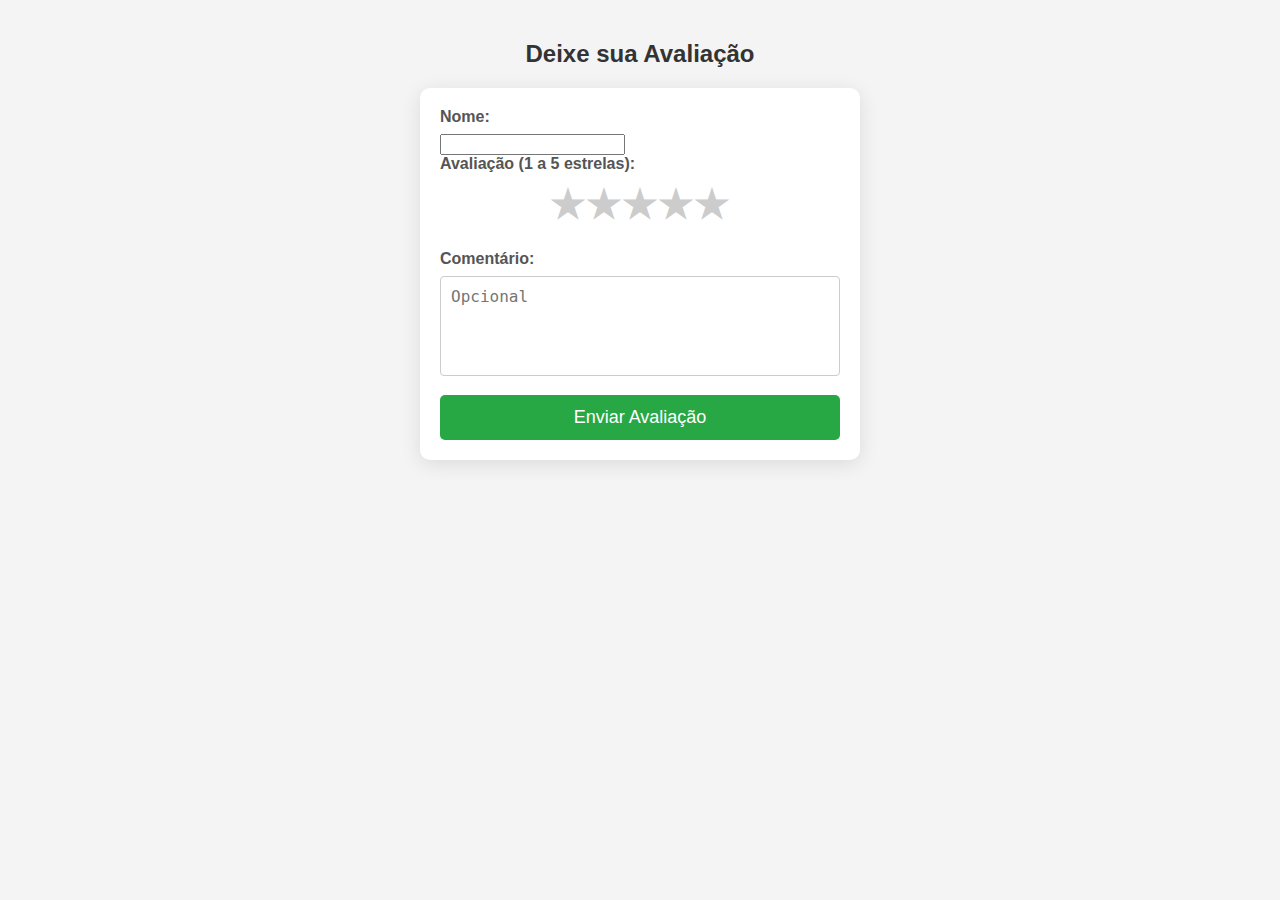
==== avaliacao.html @ 0ef39a9b "commit" ====
<!DOCTYPE html>
<html lang="en">
<head>
    <meta charset="UTF-8">
    <meta name="viewport" content="width=device-width, initial-scale=1.0">
    <link rel="stylesheet" href="avaliacao.css">
    <title>Avaliação</title>
</head>
<body>
    <h2>Deixe sua Avaliação</h2>
    <form method="POST" action="processa_avaliacao.php">
        <label for="nome">Nome:</label>
        <input type="text" id="nome" name="nome" required>

        <label for="estrelas">Avaliação (1 a 5 estrelas):</label>
        <div class="star-rating">
            <input type="radio" id="star5" name="estrelas" value="5" required>
            <label class="star" for="star5">&#9733;</label>
            <input type="radio" id="star4" name="estrelas" value="4">
            <label class="star" for="star4">&#9733;</label>
            <input type="radio" id="star3" name="estrelas" value="3">
            <label class="star" for="star3">&#9733;</label>
            <input type="radio" id="star2" name="estrelas" value="2">
            <label class="star" for="star2">&#9733;</label>
            <input type="radio" id="star1" name="estrelas" value="1">
            <label class="star" for="star1">&#9733;</label>
        </div>

        <label for="comentario">Comentário:</label>
        <textarea id="comentario" name="comentario" placeholder="Opcional"></textarea>

        <button type="submit">Enviar Avaliação</button>
    </form>
</body>
</html>
---- avaliacao.css ----
body {
    font-family: 'Arial', sans-serif;
    background-color: #f4f4f4;
    margin: 0;
    padding: 20px;
}

h2 {
    color: #333;
    text-align: center;
    margin-bottom: 20px;
    font-size: 24px;
}

form {
    background: white;
    padding: 20px;
    border-radius: 10px;
    box-shadow: 0 4px 20px rgba(0, 0, 0, 0.1);
    max-width: 400px;
    margin: 0 auto;
    transition: transform 0.3s;
}

form:hover {
    transform: scale(1.02); /* Efeito de zoom ao passar o mouse */
}

label {
    display: block;
    margin-bottom: 8px;
    font-weight: bold;
    color: #555;
}

.star-rating {
    direction: rtl;
    display: flex;
    justify-content: center;
    margin-bottom: 15px;
}

.star-rating input {
    display: none; /* Esconde os botões de rádio padrão */
}

.star {
    font-size: 40px; /* Aumenta o tamanho das estrelas */
    color: #ccc;
    cursor: pointer;
    transition: color 0.2s;
}

.star-rating input:checked ~ .star {
    color: #f39c12; /* Cor das estrelas selecionadas */
}

.star:hover,
.star:hover ~ .star {
    color: #f39c12; /* Cor das estrelas ao passar o mouse */
}

textarea {
    width: 100%;
    padding: 10px;
    margin-bottom: 15px;
    border: 1px solid #ccc;
    border-radius: 4px;
    box-sizing: border-box;
    height: 100px;
    resize: none;
    font-size: 16px;
    transition: border 0.2s;
}

textarea:focus {
    border-color: #f39c12; /* Cor da borda ao focar */
    outline: none; /* Remove o contorno padrão */
}

button {
    background-color: #28a745;
    color: white;
    border: none;
    padding: 12px 15px;
    border-radius: 5px;
    cursor: pointer;
    font-size: 18px;
    width: 100%;
    transition: background-color 0.3s, transform 0.2s;
}

button:hover {
    background-color: #218838;
    transform: translateY(-2px); /* Efeito de elevação ao passar o mouse */
}
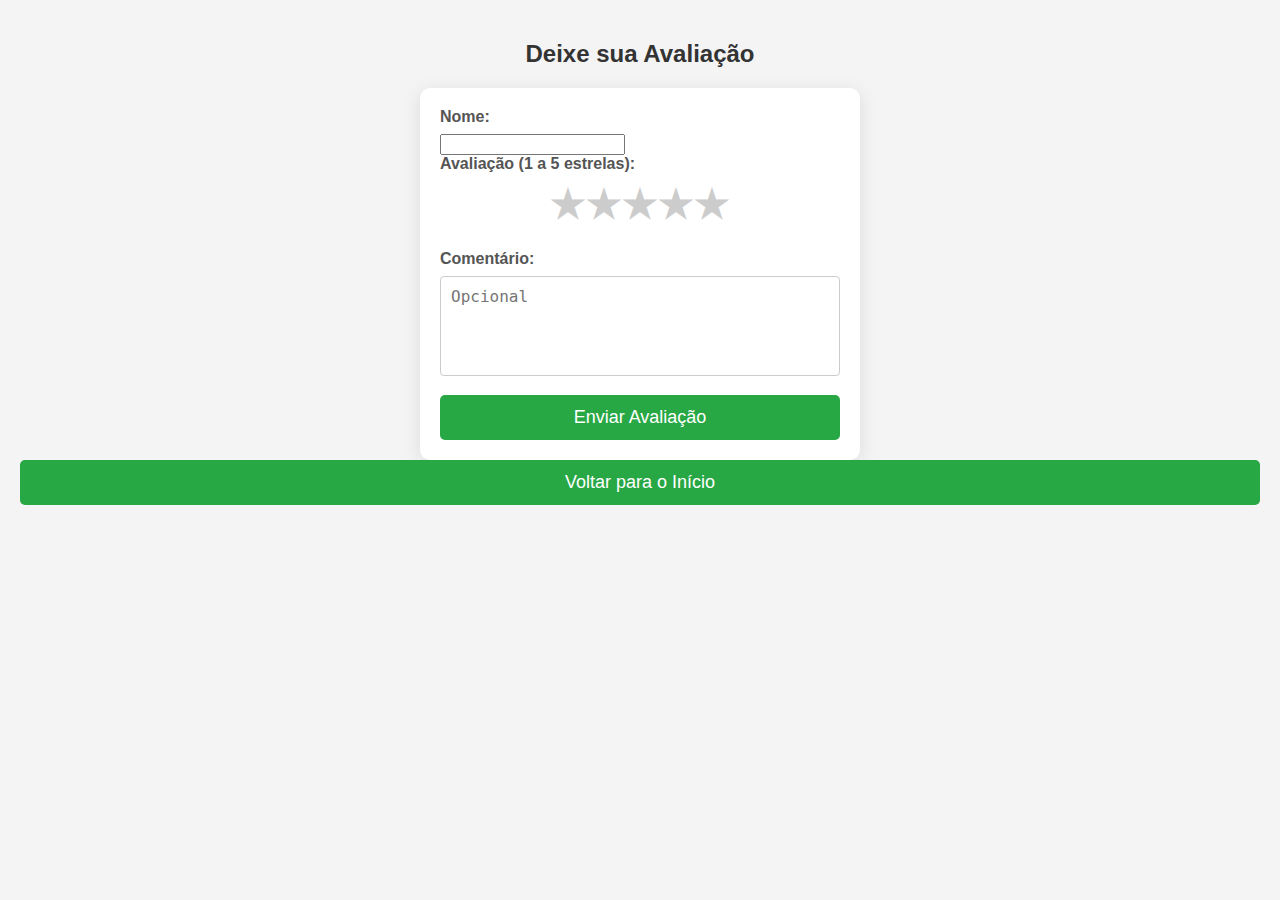
==== commit 579817b2: "Update avaliacao.html" ====
--- a/avaliacao.html
+++ b/avaliacao.html
@@ -9,9 +9,10 @@
 <body>
     <h2>Deixe sua Avaliação</h2>
     <form method="POST" action="processa_avaliacao.php">
+        
         <label for="nome">Nome:</label>
         <input type="text" id="nome" name="nome" required>
-
+       
         <label for="estrelas">Avaliação (1 a 5 estrelas):</label>
         <div class="star-rating">
             <input type="radio" id="star5" name="estrelas" value="5" required>
@@ -31,5 +32,6 @@
 
         <button type="submit">Enviar Avaliação</button>
     </form>
+    <button onclick="window.location.href='index.html'">Voltar para o Início</button>
 </body>
 </html>
